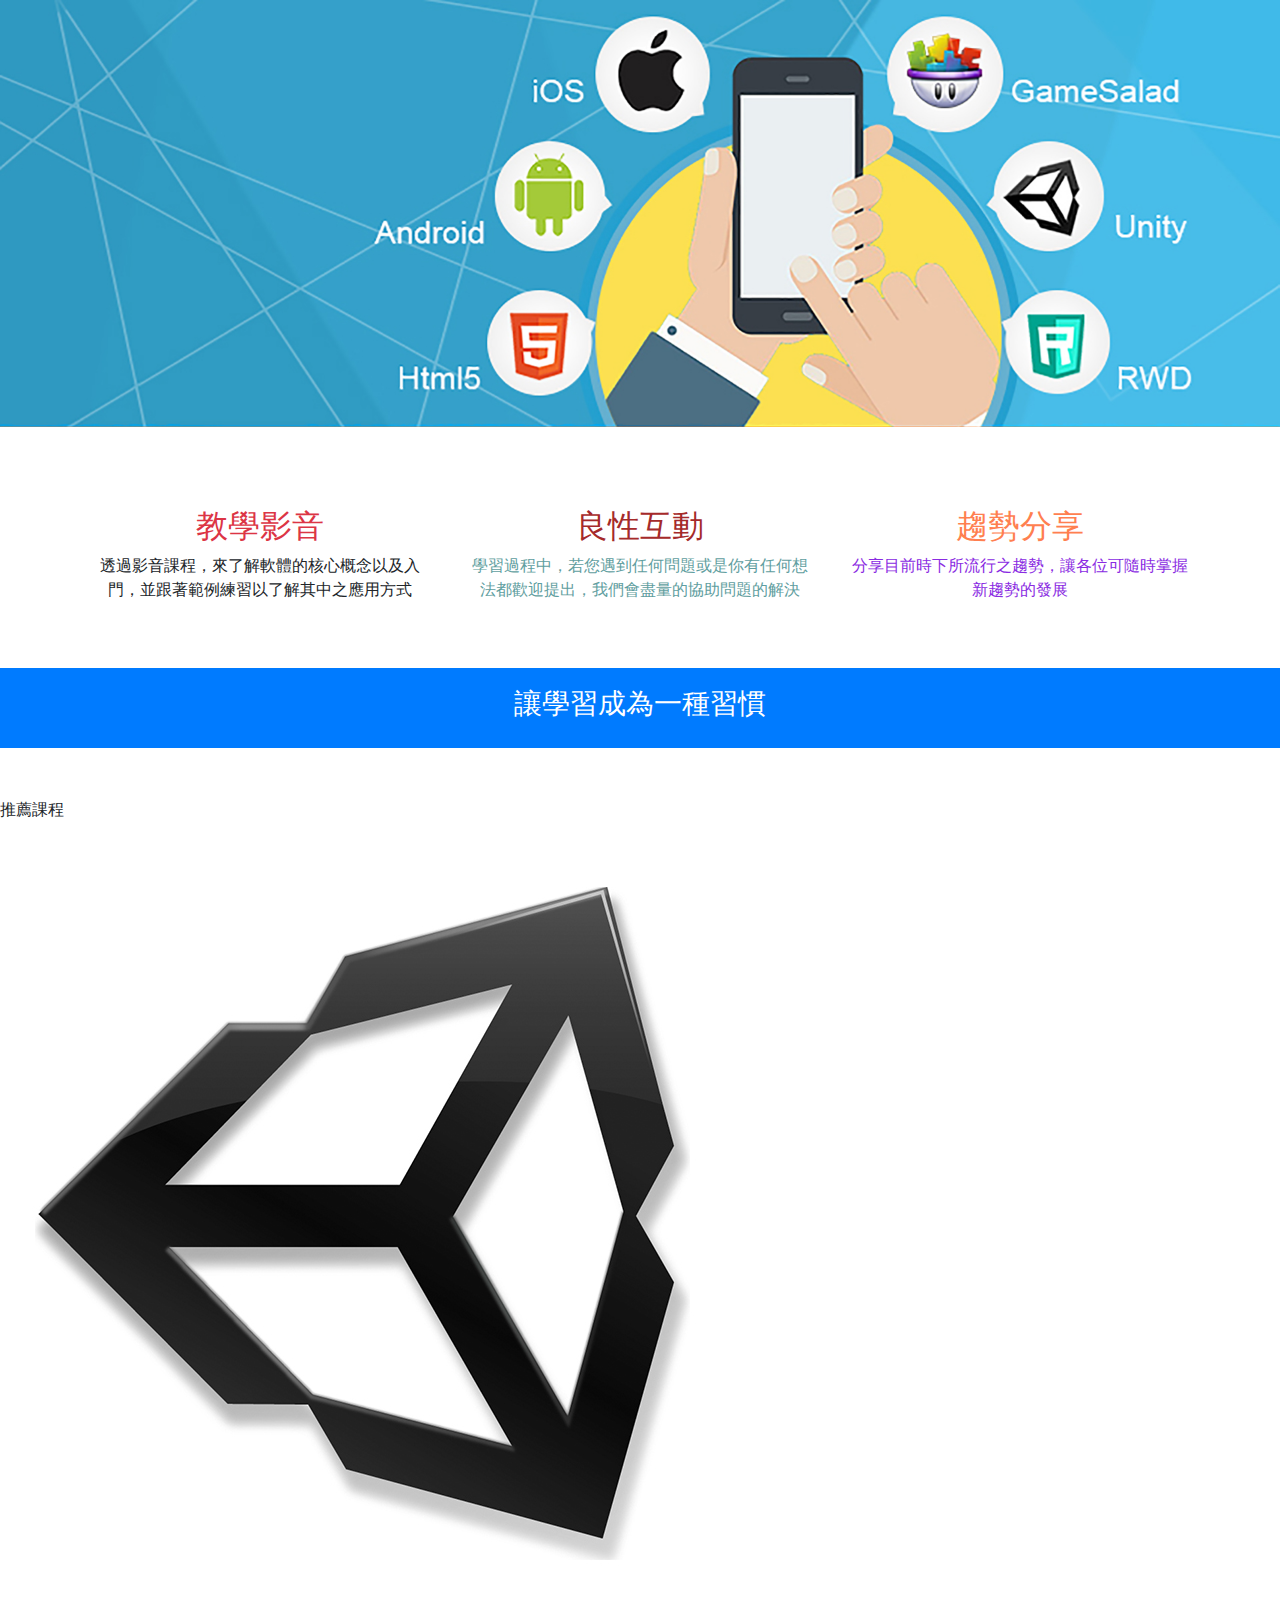
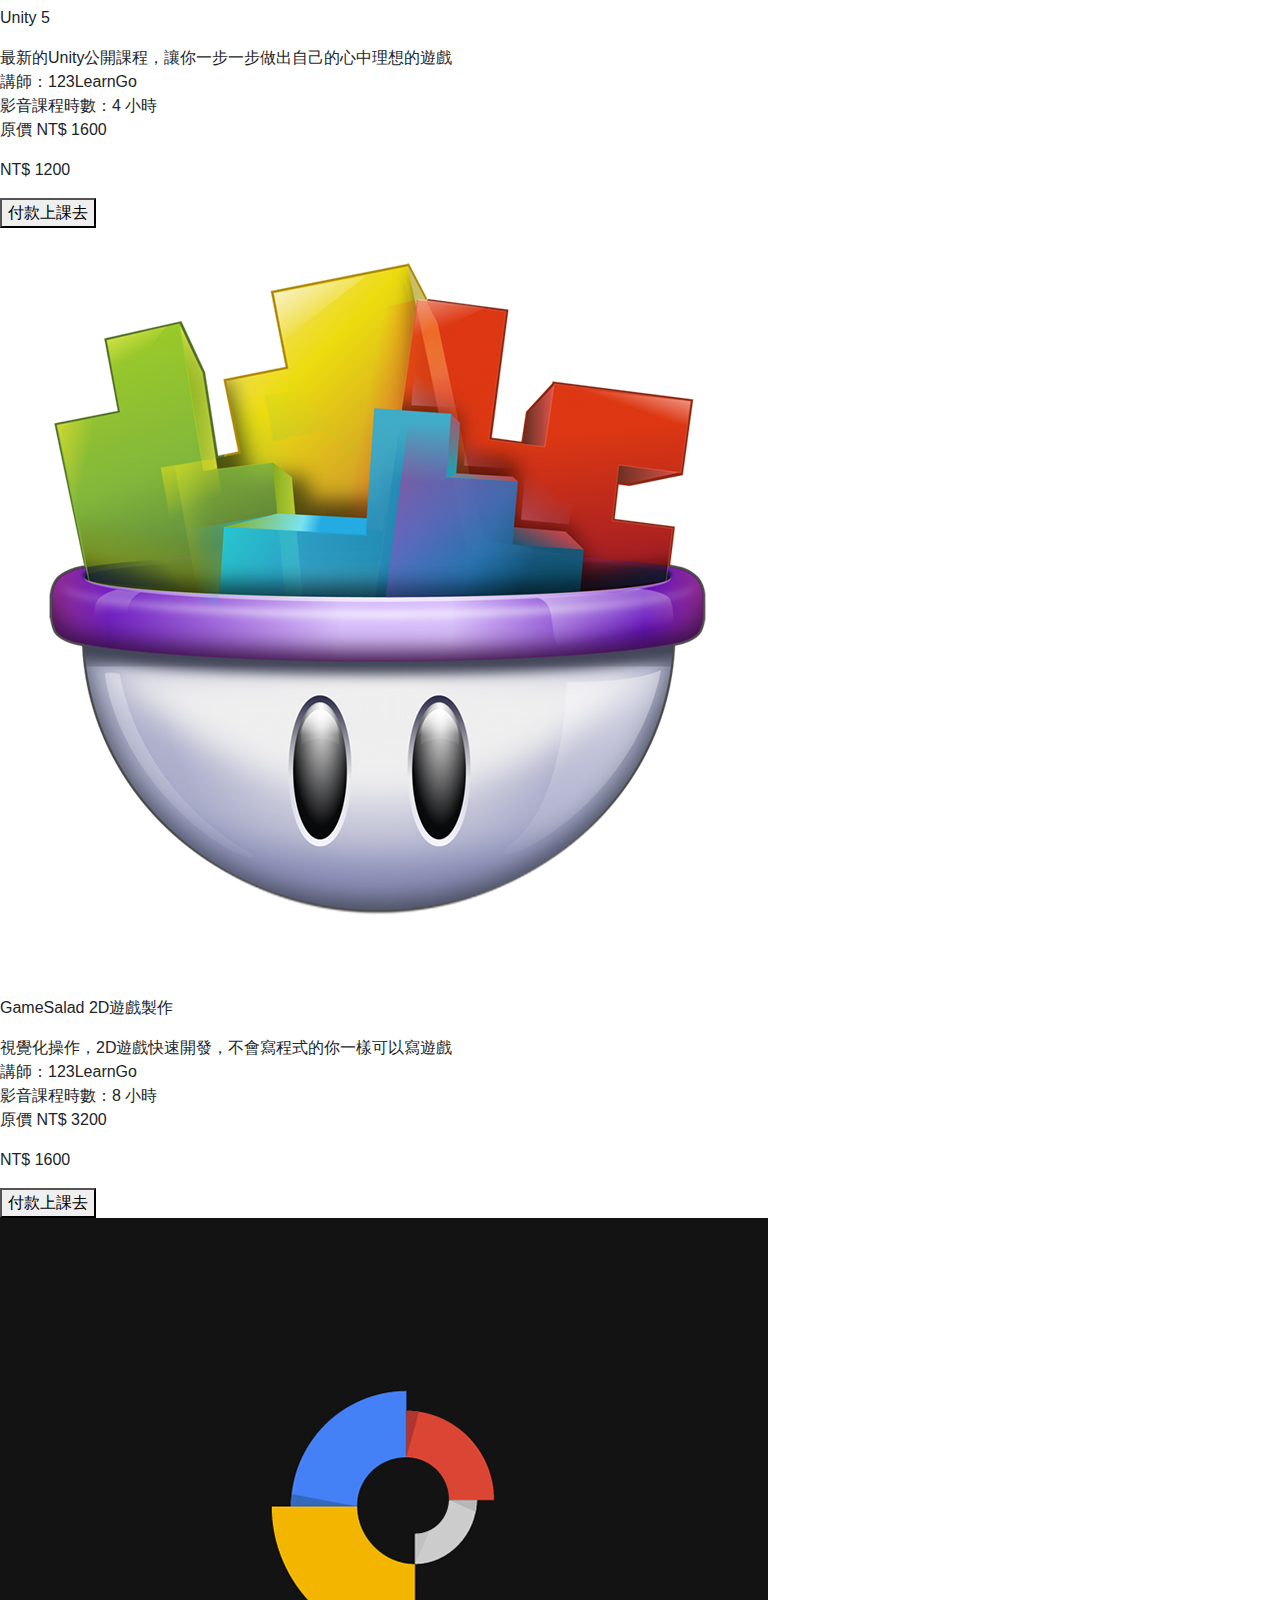
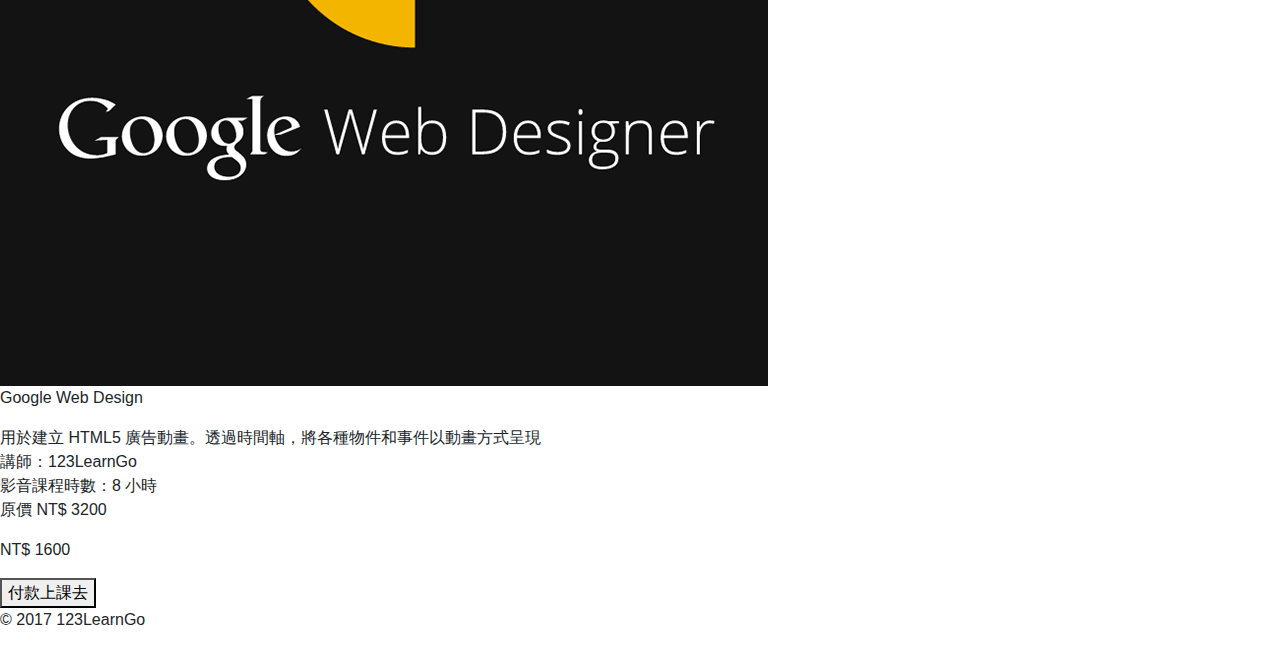
==== Practice/index.html @ d4815220 "version1" ====
<!DOCTYPE html>
<html lang="en">
<head>
	<meta charset="UTF-8">
	<title>A112510302</title>
    <meta name="viewport" content="width=device-width, initial-scale=1" >
	
	<!-- css文件載入 -->
    <link rel="stylesheet" href="css/bootstrap.min.css">
    <link rel="stylesheet" href="css/style.css">
	

</head>
<body>
<!-- 頁首/開始 -->
<header class="header1">
	<img src="images/banner.jpg" alt="banner" class="img-fluid">
</header> 
<!-- 頁首/結束 -->
<!-- 特色/開始 -->
<section class="container">
	<div class="row">
		<div class="col-lg-4 text-center">
			<h2 class="text-danger">教學影音</h2>
			<p>透過影音課程，來了解軟體的核心概念以及入門，並跟著範例練習以了解其中之應用方式</p>
		</div>
		<div class="col-lg-4 p12">
			<h2 class="h2a">良性互動</h2>
			<p>學習過程中，若您遇到任何問題或是你有任何想法都歡迎提出，我們會盡量的協助問題的解決</p>
		</div>
		<div class="col-lg-4 p13">
			<h2 class="h2b">趨勢分享</h2>
			<p>分享目前時下所流行之趨勢，讓各位可隨時掌握新趨勢的發展</p>
		</div>
	</div>
</section>
<!-- 特色/結束 -->
<!-- 主標語/開始 -->
<section class="d-flex justify-content-center bg-primary slogan">
	<h3 class="align-self-center text-white">讓學習成為一種習慣</h3>
</section>
<!-- 主標語/結束 -->
<!-- 推薦課程/開始 -->
<section>
	<div>
		<!-- 標題/開始 -->
		<div>
			<p>推薦課程</p>
		</div>
		<!-- 標題/結束 -->
		<!-- 課程1/開始 -->
		<div>
			<div>
				<div>
					<img src="images/unity.jpg" alt="Unity">
				</div>
				<div>
					<p>Unity 5</p>
				</div>
				<div>最新的Unity公開課程，讓你一步一步做出自己的心中理想的遊戲</div>
				<div>
					<span>講師：123LearnGo</span>
				</div>
				<div>
					<span>影音課程時數：4 小時</span>
				</div>
				<div>
					<p>原價 NT$ 1600</p><p>NT$ 1200</p>
				</div>
				<div>
					<button type="button">付款上課去</button>
				</div>
			</div>
		</div>
		<!-- 課程1/結束 -->
		<!-- 課程2/開始 -->
		<div>
			<div>
				<div>
					<img src="images/gamesalad.jpg" alt="GameSalad">
				</div>
				<div>
					<p>GameSalad 2D遊戲製作</p>
				</div>
				<div>視覺化操作，2D遊戲快速開發，不會寫程式的你一樣可以寫遊戲</div>
				<div>
					<span>講師：123LearnGo</span>
				</div>
				<div>
					<span>影音課程時數：8 小時</span>
				</div>
				<div>
					<p>原價 NT$ 3200</p><p>NT$ 1600</p>
				</div>
				<div>
					<button type="button">付款上課去</button>
				</div>
			</div>
		</div>
		<!-- 課程2/結束 -->
		<!-- 課程3/開始 -->
		<div>
			<div>
				<div>
					<img src="images/gwd.jpg" alt="Google Web Design">
				</div>
				<div>
					<p>Google Web Design</p>
				</div>
				<div>用於建立 HTML5 廣告動畫。透過時間軸，將各種物件和事件以動畫方式呈現</div>
				<div>
					<span>講師：123LearnGo</span>
				</div>
				<div>
					<span>影音課程時數：8 小時</span>
				</div>
				<div>
					<p>原價 NT$ 3200</p><p>NT$ 1600</p>
				</div>
				<div>
					<button type="button">付款上課去</button>
				</div>
			</div>
		</div>
		<!-- 課程3/結束 -->
	</div>
</section>
<!-- 推薦課程/結束 -->
<!-- 頁腳/開始 -->
<footer>
	<p>© 2017 123LearnGo</p>
</footer>
<!-- 頁腳/結束 -->
</body>
</html>
---- Practice/css/style.css ----
.header1{
    margin-bottom: 80px;
}
.header1 img{
    width: 100%;
}
.h2a{
    color:brown;
}
.p12{
    text-align: center;
    color: cadetblue;
}
.p13{
    color: blueviolet;
    text-align: center;
}
.h2b{
    color: coral;
}
.slogan{
    margin: 50px 0;
    height: 80px;
}
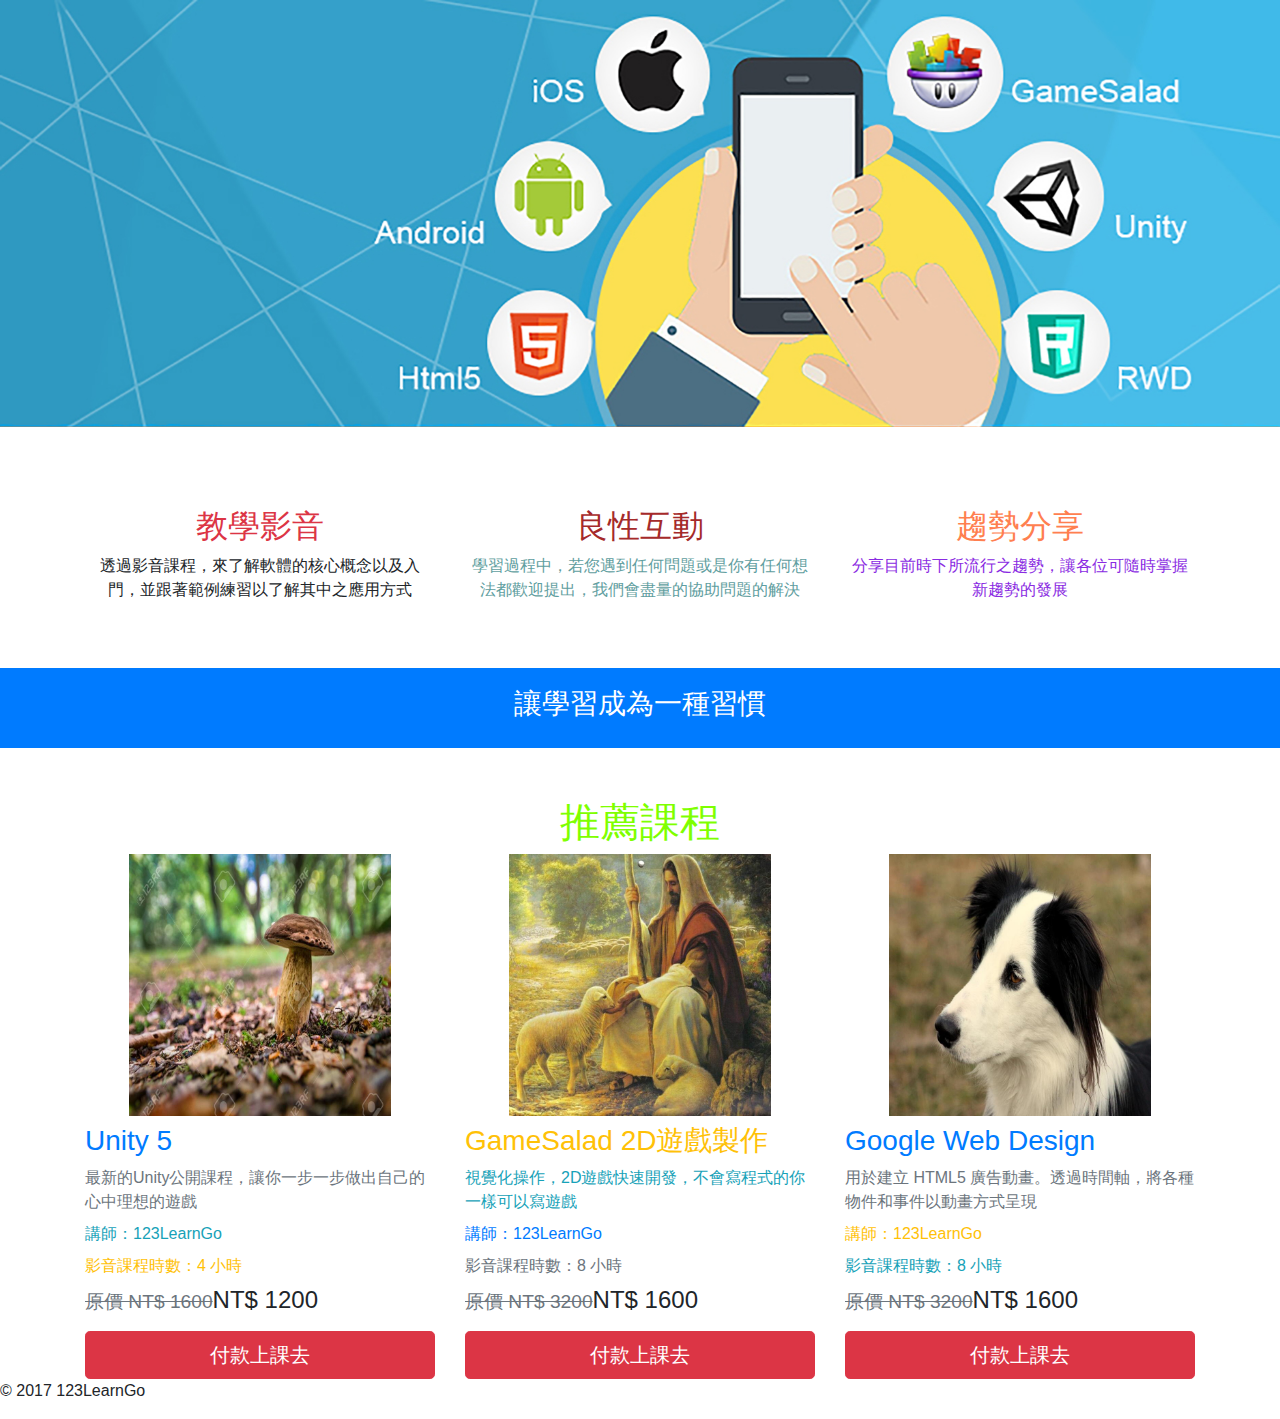
==== commit 102d817c: "Add files via upload" ====
--- a/Practice/index.html
+++ b/Practice/index.html
@@ -41,84 +41,84 @@
 </section>
 <!-- 主標語/結束 -->
 <!-- 推薦課程/開始 -->
-<section>
-	<div>
+<section class="container">
+	<div class="row">
 		<!-- 標題/開始 -->
-		<div>
-			<p>推薦課程</p>
+		<div class="col-lg-12">
+			<h1 class="h1a1">推薦課程</h1>
 		</div>
 		<!-- 標題/結束 -->
 		<!-- 課程1/開始 -->
-		<div>
+		<div class="col-lg-4">
 			<div>
 				<div>
-					<img src="images/unity.jpg" alt="Unity">
+					<img src="images/111.jpg" alt="Unity" class="img-fluid d-block m-auto w-75">
+				</div>
+				<div class="mt-2 mb-2">
+					<h3 class="text-primary">Unity 5</h3>
+				</div>
+				<div class="text-muted mt-2 mb-2">最新的Unity公開課程，讓你一步一步做出自己的心中理想的遊戲</div>
+				<div class="mt-2 mb-2">
+					<span class="text-info">講師：123LearnGo</span>
+				</div>
+				<div class="mt-2 mb-2">
+					<span class="text-warning">影音課程時數：4 小時</span>
 				</div>
 				<div>
-					<p>Unity 5</p>
+					<h4 class="text-dangeri"><small class="text-muted"><s>原價 NT$ 1600</s></small>NT$ 1200</h4>
 				</div>
-				<div>最新的Unity公開課程，讓你一步一步做出自己的心中理想的遊戲</div>
-				<div>
-					<span>講師：123LearnGo</span>
-				</div>
-				<div>
-					<span>影音課程時數：4 小時</span>
-				</div>
-				<div>
-					<p>原價 NT$ 1600</p><p>NT$ 1200</p>
-				</div>
-				<div>
-					<button type="button">付款上課去</button>
+				<div class="mt-3">
+					<button type="button" class="btn btn-danger btn-lg btn-block">付款上課去</button>
 				</div>
 			</div>
 		</div>
 		<!-- 課程1/結束 -->
 		<!-- 課程2/開始 -->
-		<div>
+		<div class="col-lg-4">
 			<div>
 				<div>
-					<img src="images/gamesalad.jpg" alt="GameSalad">
+					<img src="images/112.jpg" alt="GameSalad" class="img-fluid d-block m-auto w-75">
+				</div>
+				<div class="mt-2 mb-2">
+                    <h3 class="text-warning">GameSalad 2D遊戲製作</h3>
+				</div>
+				<div class="text-info mt-2 mb-2">視覺化操作，2D遊戲快速開發，不會寫程式的你一樣可以寫遊戲</div>
+				<div class="mt-2 mb-2">
+					<span class="text-primary">講師：123LearnGo</span>
+				</div>
+				<div class="mt-2 mb-2">
+					<span class="text-muted">影音課程時數：8 小時</span>
 				</div>
 				<div>
-					<p>GameSalad 2D遊戲製作</p>
+					<h4 class="text-dangeri"><small class="text-muted"><s>原價 NT$ 3200</s></small>NT$ 1600</h4>
 				</div>
-				<div>視覺化操作，2D遊戲快速開發，不會寫程式的你一樣可以寫遊戲</div>
-				<div>
-					<span>講師：123LearnGo</span>
-				</div>
-				<div>
-					<span>影音課程時數：8 小時</span>
-				</div>
-				<div>
-					<p>原價 NT$ 3200</p><p>NT$ 1600</p>
-				</div>
-				<div>
-					<button type="button">付款上課去</button>
+				<div class="mt-3">
+					<button type="button" class="btn btn-danger btn-lg btn-block">付款上課去</button>
 				</div>
 			</div>
 		</div>
 		<!-- 課程2/結束 -->
 		<!-- 課程3/開始 -->
-		<div>
+		<div class="col-lg-4">
 			<div>
 				<div>
-					<img src="images/gwd.jpg" alt="Google Web Design">
+					<img src="images/114.jpg" alt="Google Web Design" class="img-fluid d-block m-auto w-75">
+				</div>
+				<div class="mt-2 mb-2">
+					<h3 class="text-primary">Google Web Design</h3>
+				</div>
+				<div class="text-muted mt-2 mb-2">用於建立 HTML5 廣告動畫。透過時間軸，將各種物件和事件以動畫方式呈現</div>
+				<div class="mt-2 mb-2">
+					<span class="text-warning">講師：123LearnGo</span>
+				</div>
+				<div class="mt-2 mb-2">
+					<span class="text-info">影音課程時數：8 小時</span>
 				</div>
 				<div>
-					<p>Google Web Design</p>
+					<h4 class="text-dangeri"><small class="text-muted"><s>原價 NT$ 3200</s></small>NT$ 1600</h4>
 				</div>
-				<div>用於建立 HTML5 廣告動畫。透過時間軸，將各種物件和事件以動畫方式呈現</div>
-				<div>
-					<span>講師：123LearnGo</span>
-				</div>
-				<div>
-					<span>影音課程時數：8 小時</span>
-				</div>
-				<div>
-					<p>原價 NT$ 3200</p><p>NT$ 1600</p>
-				</div>
-				<div>
-					<button type="button">付款上課去</button>
+				<div class="mt-3">
+					<button type="button" class="btn btn-danger btn-lg btn-block">付款上課去</button>
 				</div>
 			</div>
 		</div>
--- a/Practice/css/style.css
+++ b/Practice/css/style.css
@@ -21,4 +21,9 @@
 .slogan{
     margin: 50px 0;
     height: 80px;
+}
+.h1a1{
+    color: chartreuse;
+    text-align: center;
+    font-size: 40px;
 }